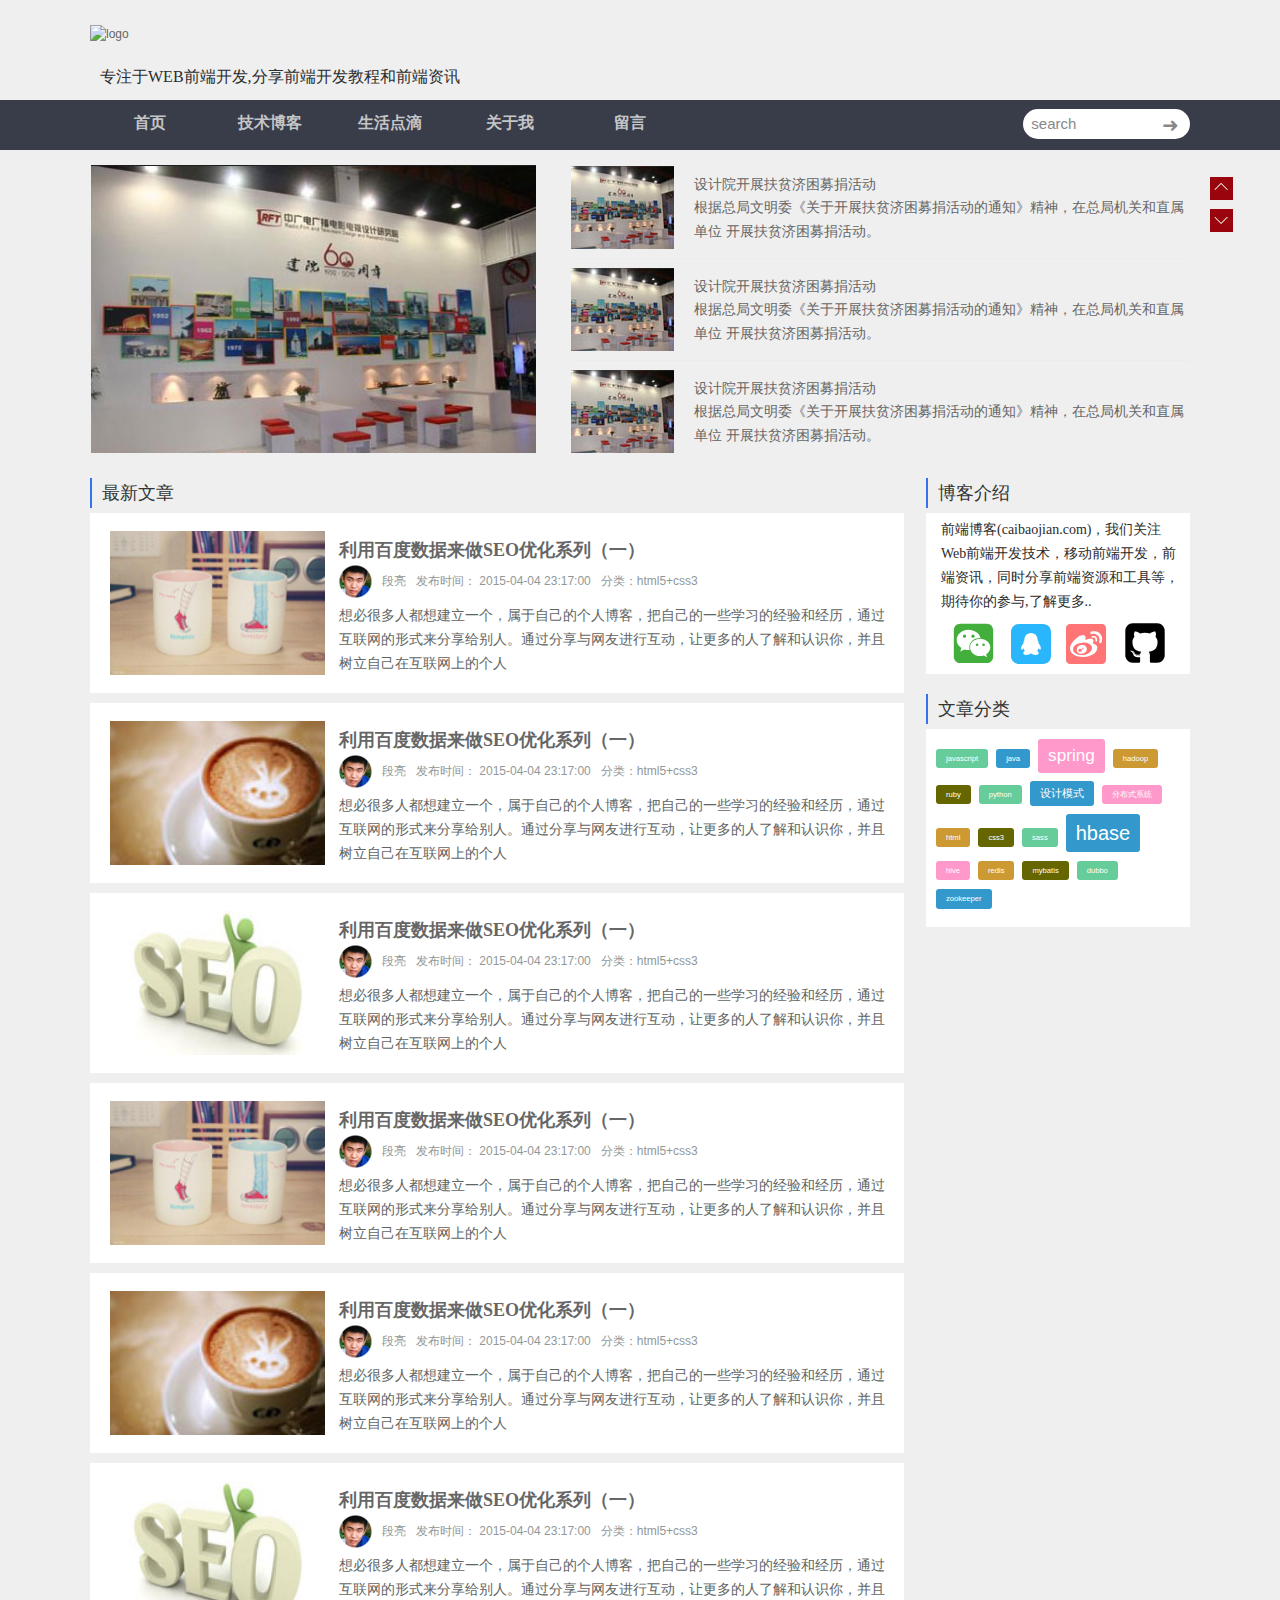
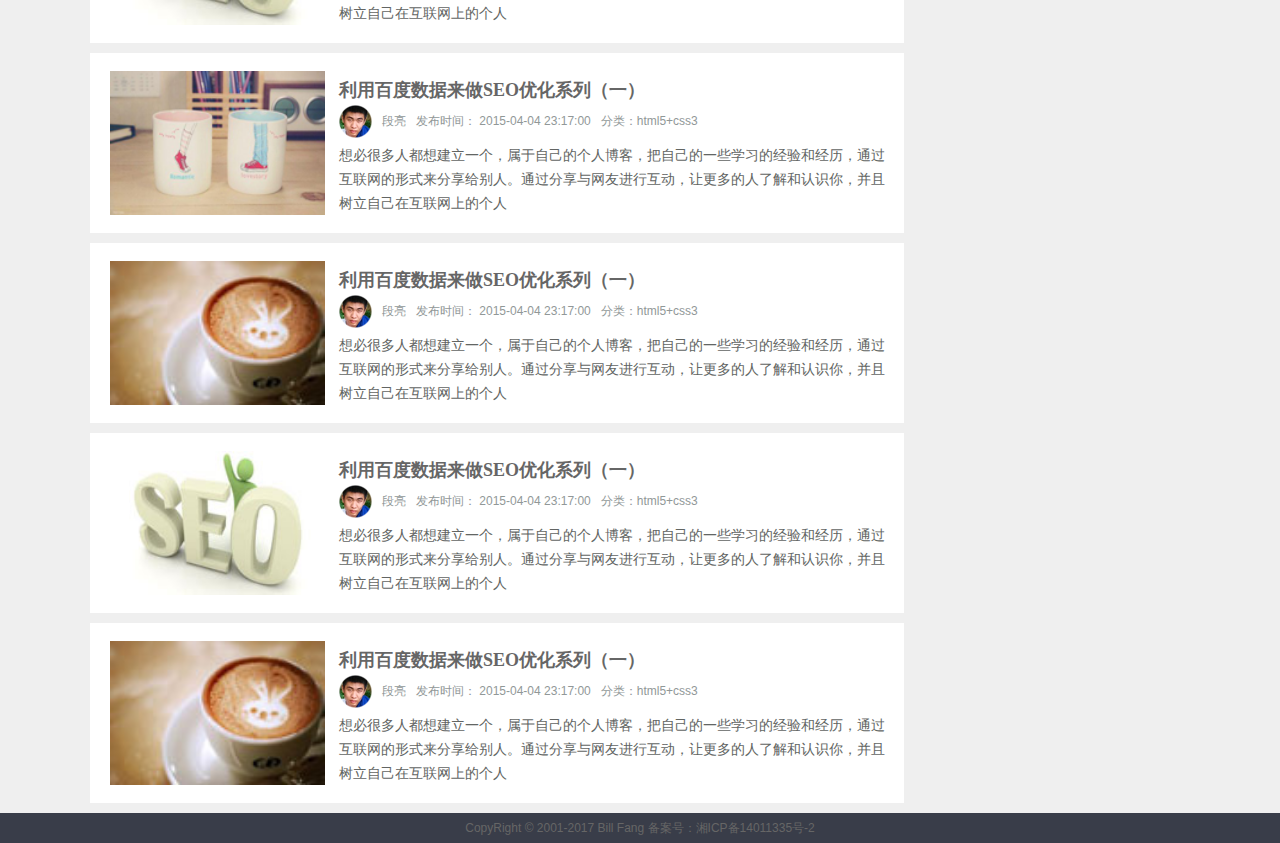
==== index.html @ 20da918e "init" ====
<!DOCTYPE html>
<html lang="zh_CN">

	<head>
		<meta charset="utf-8" />
		<title>Bill Fang的博客</title>
		<link rel="stylesheet" type="text/css" href="css/style.css" />
		<link rel="stylesheet" href="css/reset.css" />
		<link rel="stylesheet" href="font/demo.css">
		<script src="font/iconfont.js"></script>
		<script src="js/jquery-1.7.2.min.js" type="text/javascript" charset="utf-8"></script>
		<script src="js/tag-cloud.js" type="text/javascript" charset="UTF-8"></script>
		<script src="js/jquery-ui-1.8.6.core.widget.js"></script>
		<script src="js/jqueryui.bannerize.js"></script>
		<script src="js/index.js"></script>
	</head>

	<body>
		<!-- header -->
		<div class="header">
			<div class="header-left">
				<div class="blog-logo">
					<img src="img/logo.png" alt="logo" />
				</div>
				<div class="blog-desc">
					<p>专注于WEB前端开发,分享前端开发教程和前端资讯</p>
				</div>
			</div>
			<!--<div class="header-right">
				<div class="time">今天是 2017 年 11 月 29 日，星期三</div>
				<div class="login"></div>
			</div>-->
		</div>
		<!-- nav -->
		<div class="nav">
			<div class="nav-container">
				<ul>
					<li>
						<a href="#">首页</a>
					</li>
					<li>
						<a href="#">技术博客</a>
					</li>
					<li>
						<a href="#">生活点滴</a>
					</li>
					<li>
						<a href="#">关于我</a>
					</li>
					<li>
						<a href="#">留言</a>
					</li>
				</ul>
				<div class="search">
					<form class="flexsearch-form" action="#" method="post">
						<input class="flexsearch-input" type="search" placeholder="  search">
						<input class="flexsearch-submit" type="submit" value="&#10140;" />
					</form>
				</div>
			</div>
		</div>
		<!-- 轮播图 -->
		<div class="banner">
			<div class="index-new w1100 ">
				<div class="indexadd mt10 mb20">
					<div id="banners" class="ui-banner">
						<ul class="ui-banner-slides">
							<li>
								<a href=""><img src="img/simgd.jpg" /></a>
							</li>
							<li>
								<a href=""><img src="img/simgd.jpg" /></a>
							</li>
							<li>
								<a href=""><img src="img/simgd.jpg" /></a>
							</li>
							<li>
								<a href=""><img src="img/simgd.jpg" /></a>
							</li>
							<li>
								<a href=""><img src="img/simgd.jpg" /></a>
							</li>

						</ul>
						<!--ui-banner-slides end-->
						<ul class="ui-banner-slogans">

							<li class="ui-line">
								<div class="ullinehover">
									<div class="ui-bnnerimg floatLeft">
										<img src="img/simg.jpg" alt="" width="103" />
									</div>
									<div class="ui-bnnerp floatRight">
										<h3 style="margin-top: 8px;">设计院开展扶贫济困募捐活动</h3>
										<p>根据总局文明委《关于开展扶贫济困募捐活动的通知》精神，在总局机关和直属单位 开展扶贫济困募捐活动。
										</p>
									</div>
								</div>
							</li>
							<li class="ui-line">
								<div class="ullinehover">
									<div class="ui-bnnerimg floatLeft">
										<img src="img/simg.jpg" alt="" width="103" />
									</div>
									<div class="ui-bnnerp floatRight">
										<h3 style="margin-top: 8px;">设计院开展扶贫济困募捐活动</h3>
										<p>根据总局文明委《关于开展扶贫济困募捐活动的通知》精神，在总局机关和直属单位 开展扶贫济困募捐活动。
										</p>
									</div>
								</div>
							</li>
							<li class="ui-line">
								<div class="ullinehover">
									<div class="ui-bnnerimg floatLeft">
										<img src="img/simg.jpg" alt="" width="103" />
									</div>
									<div class="ui-bnnerp floatRight">
										<h3 style="margin-top: 8px;">设计院开展扶贫济困募捐活动</h3>
										<p>根据总局文明委《关于开展扶贫济困募捐活动的通知》精神，在总局机关和直属单位 开展扶贫济困募捐活动。
										</p>
									</div>
								</div>
							</li>
							<li class="ui-line">
								<div class="ullinehover">
									<div class="ui-bnnerimg floatLeft">
										<img src="img/simg.jpg" alt="" width="103" />
									</div>
									<div class="ui-bnnerp floatRight">
										<h3 style="margin-top: 8px;">设计院开展扶贫济困募捐活动</h3>
										<p>根据总局文明委《关于开展扶贫济困募捐活动的通知》精神，在总局机关和直属单位 开展扶贫济困募捐活动。
										</p>
									</div>
								</div>
							</li>
							<li class="ui-line">
								<div class="ullinehover">
									<div class="ui-bnnerimg floatLeft">
										<img src="img/simg.jpg" alt="" width="103" />
									</div>
									<div class="ui-bnnerp floatRight">
										<h3 style="margin-top: 8px;">设计院开展扶贫济困募捐活动</h3>
										<p>根据总局文明委《关于开展扶贫济困募捐活动的通知》精神，在总局机关和直属单位 开展扶贫济困募捐活动。
										</p>
									</div>
								</div>
							</li>

						</ul>
						<!--ui-banner-slogans end-->
					</div>
				</div>
			</div>
		</div>
		<!-- 内容 -->
		<div class="main-content">
			<div class="content-left">
				<div class="content-header">
					<h1>最新文章</h1>
				</div>
				<div class="article-list">
					<div class="article-main">
						<img src="img/1.jpg" alt="图片" />
						<div class="article">
							<div class="article-title">
								<h1>利用百度数据来做SEO优化系列（一）</h1>
							</div>
							<div class="acticle-desc">
								<img src="img/author.png" alt="作者"><span class="author-name">段亮</span> <span class="public-time">发布时间： 2015-04-04 23:17:00</span> <span class="classfiy">分类：html5+css3</span>
							</div>
							<div class="acticle-content">
								<p>想必很多人都想建立一个，属于自己的个人博客，把自己的一些学习的经验和经历，通过互联网的形式来分享给别人。通过分享与网友进行互动，让更多的人了解和认识你，并且树立自己在互联网上的个人</p>
							</div>
						</div>
					</div>
				</div>

				<div class="article-list">
					<div class="article-main">
						<img src="img/2.jpg" alt="图片" />
						<div class="article">
							<div class="article-title">
								<h1>利用百度数据来做SEO优化系列（一）</h1>
							</div>
							<div class="acticle-desc">
								<img src="img/author.png" alt="作者"><span class="author-name">段亮</span> <span class="public-time">发布时间： 2015-04-04 23:17:00</span> <span class="classfiy">分类：html5+css3</span>
							</div>
							<div class="acticle-content">
								<p>想必很多人都想建立一个，属于自己的个人博客，把自己的一些学习的经验和经历，通过互联网的形式来分享给别人。通过分享与网友进行互动，让更多的人了解和认识你，并且树立自己在互联网上的个人</p>
							</div>
						</div>
					</div>
				</div>
				<div class="article-list">
					<div class="article-main">
						<img src="img/3.jpg" alt="图片" />
						<div class="article">
							<div class="article-title">
								<h1>利用百度数据来做SEO优化系列（一）</h1>
							</div>
							<div class="acticle-desc">
								<img src="img/author.png" alt="作者"><span class="author-name">段亮</span> <span class="public-time">发布时间： 2015-04-04 23:17:00</span> <span class="classfiy">分类：html5+css3</span>
							</div>
							<div class="acticle-content">
								<p>想必很多人都想建立一个，属于自己的个人博客，把自己的一些学习的经验和经历，通过互联网的形式来分享给别人。通过分享与网友进行互动，让更多的人了解和认识你，并且树立自己在互联网上的个人</p>
							</div>
						</div>
					</div>
				</div>
				<div class="article-list">
					<div class="article-main">
						<img src="img/1.jpg" alt="图片" />
						<div class="article">
							<div class="article-title">
								<h1>利用百度数据来做SEO优化系列（一）</h1>
							</div>
							<div class="acticle-desc">
								<img src="img/author.png" alt="作者"><span class="author-name">段亮</span> <span class="public-time">发布时间： 2015-04-04 23:17:00</span> <span class="classfiy">分类：html5+css3</span>
							</div>
							<div class="acticle-content">
								<p>想必很多人都想建立一个，属于自己的个人博客，把自己的一些学习的经验和经历，通过互联网的形式来分享给别人。通过分享与网友进行互动，让更多的人了解和认识你，并且树立自己在互联网上的个人</p>
							</div>
						</div>
					</div>
				</div>
				<div class="article-list">
					<div class="article-main">
						<img src="img/2.jpg" alt="图片" />
						<div class="article">
							<div class="article-title">
								<h1>利用百度数据来做SEO优化系列（一）</h1>
							</div>
							<div class="acticle-desc">
								<img src="img/author.png" alt="作者"><span class="author-name">段亮</span> <span class="public-time">发布时间： 2015-04-04 23:17:00</span> <span class="classfiy">分类：html5+css3</span>
							</div>
							<div class="acticle-content">
								<p>想必很多人都想建立一个，属于自己的个人博客，把自己的一些学习的经验和经历，通过互联网的形式来分享给别人。通过分享与网友进行互动，让更多的人了解和认识你，并且树立自己在互联网上的个人</p>
							</div>
						</div>
					</div>
				</div>
				<div class="article-list">
					<div class="article-main">
						<img src="img/3.jpg" alt="图片" />
						<div class="article">
							<div class="article-title">
								<h1>利用百度数据来做SEO优化系列（一）</h1>
							</div>
							<div class="acticle-desc">
								<img src="img/author.png" alt="作者"><span class="author-name">段亮</span> <span class="public-time">发布时间： 2015-04-04 23:17:00</span> <span class="classfiy">分类：html5+css3</span>
							</div>
							<div class="acticle-content">
								<p>想必很多人都想建立一个，属于自己的个人博客，把自己的一些学习的经验和经历，通过互联网的形式来分享给别人。通过分享与网友进行互动，让更多的人了解和认识你，并且树立自己在互联网上的个人</p>
							</div>
						</div>
					</div>
				</div>
				<div class="article-list">
					<div class="article-main">
						<img src="img/1.jpg" alt="图片" />
						<div class="article">
							<div class="article-title">
								<h1>利用百度数据来做SEO优化系列（一）</h1>
							</div>
							<div class="acticle-desc">
								<img src="img/author.png" alt="作者"><span class="author-name">段亮</span> <span class="public-time">发布时间： 2015-04-04 23:17:00</span> <span class="classfiy">分类：html5+css3</span>
							</div>
							<div class="acticle-content">
								<p>想必很多人都想建立一个，属于自己的个人博客，把自己的一些学习的经验和经历，通过互联网的形式来分享给别人。通过分享与网友进行互动，让更多的人了解和认识你，并且树立自己在互联网上的个人</p>
							</div>
						</div>
					</div>
				</div>
				<div class="article-list">
					<div class="article-main">
						<img src="img/2.jpg" alt="图片" />
						<div class="article">
							<div class="article-title">
								<h1>利用百度数据来做SEO优化系列（一）</h1>
							</div>
							<div class="acticle-desc">
								<img src="img/author.png" alt="作者"><span class="author-name">段亮</span> <span class="public-time">发布时间： 2015-04-04 23:17:00</span> <span class="classfiy">分类：html5+css3</span>
							</div>
							<div class="acticle-content">
								<p>想必很多人都想建立一个，属于自己的个人博客，把自己的一些学习的经验和经历，通过互联网的形式来分享给别人。通过分享与网友进行互动，让更多的人了解和认识你，并且树立自己在互联网上的个人</p>
							</div>
						</div>
					</div>
				</div>
				<div class="article-list">
					<div class="article-main">
						<img src="img/3.jpg" alt="图片" />
						<div class="article">
							<div class="article-title">
								<h1>利用百度数据来做SEO优化系列（一）</h1>
							</div>
							<div class="acticle-desc">
								<img src="img/author.png" alt="作者"><span class="author-name">段亮</span> <span class="public-time">发布时间： 2015-04-04 23:17:00</span> <span class="classfiy">分类：html5+css3</span>
							</div>
							<div class="acticle-content">
								<p>想必很多人都想建立一个，属于自己的个人博客，把自己的一些学习的经验和经历，通过互联网的形式来分享给别人。通过分享与网友进行互动，让更多的人了解和认识你，并且树立自己在互联网上的个人</p>
							</div>
						</div>
					</div>
				</div>
				<div class="article-list">
					<div class="article-main">
						<img src="img/2.jpg" alt="图片" />
						<div class="article">
							<div class="article-title">
								<h1>利用百度数据来做SEO优化系列（一）</h1>
							</div>
							<div class="acticle-desc">
								<img src="img/author.png" alt="作者"><span class="author-name">段亮</span> <span class="public-time">发布时间： 2015-04-04 23:17:00</span> <span class="classfiy">分类：html5+css3</span>
							</div>
							<div class="acticle-content">
								<p>想必很多人都想建立一个，属于自己的个人博客，把自己的一些学习的经验和经历，通过互联网的形式来分享给别人。通过分享与网友进行互动，让更多的人了解和认识你，并且树立自己在互联网上的个人</p>
							</div>
						</div>
					</div>
				</div>

			</div>

			<div class="content-right">
				<div class="blog-desc">
					<div class="content-header">
						<h1>博客介绍</h1>
					</div>
					<div class="blog-desc-content">
						<p>前端博客(caibaojian.com)，我们关注Web前端开发技术，移动前端开发，前端资讯，同时分享前端资源和工具等，期待你的参与,了解更多..</p>
						<div class="contact-way">
							<ul>
								<li>
									<svg class="icon weixin-size" aria-hidden="true">
										<use xlink:href="#icon-weixin"></use>
									</svg>
								</li>
								<li>
									<svg class="icon qq-size" aria-hidden="true">
										<use xlink:href="#icon-qq"></use>
									</svg>
								</li>
								<li>
									<svg class="icon weibo-size" aria-hidden="true">
										<use xlink:href="#icon-weibo"></use>
									</svg>
								</li>
								<li> 
									<svg class="icon github-size" aria-hidden="true">
										<use xlink:href="#icon-github12"></use>
									</svg>
								</li>
							</ul>
						</div>
					</div>

				</div>
				
				<div class="tag-cloud-main">
					<div class="content-header">
						<h1>文章分类</h1>
					</div>
					<div class="tag-cloud">
					
					</div>

				</div>
			</div>
		</div>
		<!-- footer -->
		<div class="footer">
			<p>CopyRight © 2001-2017 Bill Fang  备案号：湘ICP备14011335号-2</p>
		</div>
	</body>

</html>
---- css/style.css ----
* {
	margin: 0;
	padding: 0;
}

body{
	background-color: #EFEFEF;	
}

a {
	text-decoration: none;
	color: #FFF;
}

.header {
	height: 100px;
	width: 1100px;
	margin: 0 auto;
}

.header-left {
	width: 549px;
	height: 100px;
	float: left;
}

.header-right {
	width: 549px;
	height: 100px;
	float: right;
	background-color: palevioletred;
}

.blog-logo {
	height: 50px;
	margin-top: 25px;
}

.blog-desc p {
	margin-top: -10px;
	margin-left: 10px;
	font-family: "微软雅黑";
	font-size: 16px;
	color: #2B2B2B;
}

.nav {
	height: 50px;
	width: 100%;
	background-color: #393D49;
}

.nav-container {
	width: 1100px;
	margin: 0 auto;
}

.nav-container li {
	list-style-type: none;
	width: 120px;
	float: left;
}

.nav-container li a {
	display: block;
	line-height: 45px;
	font-size: 16px;
	font-weight:800;
	color: #C4C5C8;
	text-align: center;
}

.nav-container li a:hover {
	background-color: #6C747E;
	text-decoration: none;
	color: #fff;
	border-bottom: 5px solid #5FB878;
}

.search {
	float: right;
	line-height: 50px;
}

.flexsearch-form {
	overflow: hidden;
	position: relative;
}


.flexsearch-input {
	height: 30px;
	border-radius: 20px;
	color: #333;
	font-family: 'Helvetica', sans-serif;
	font-size: 15px;
	border: 0;
}

.flexsearch-submit {
	position: absolute;
	right: 0;
	top: 0;
	display: block;
	width: 40px;
	height: 50px;
	border: none;
	background: transparent;
	color: #888;
	font-family: 'Helvetica', sans-serif;
	font-size: 20px;
}

input::-webkit-search-cancel-button{
  display: none;
}

::-webkit-input-placeholder {
	color: #888;
}

input:-moz-placeholder {
	color: #888;
	/*padding-left:10px;*/
}


/* ui-banner */
.ui-banner{display:block;position:relative;width:1100px;}
.ui-banner.ui-banner-invalid{display:none;}
.ui-banner,.ui-banner .ui-banner-slides,.ui-banner .ui-banner-slogans,.ui-banner .ui-banner-arrow{height:298px;}
.ui-banner .ui-banner-slides,.ui-banner .ui-banner-slogans,.ui-banner .ui-banner-arrow{position:absolute;top:0;}
.ui-banner ul{list-style-type:none;margin:0;padding:0;overflow:hidden;}
.ui-banner .ui-banner-slides{width:445px;height:298px;left:1px;}
.ui-banner .ui-banner-slides li{display:none;position:absolute;top: 5px;+top:10px;}
.ui-banner .ui-banner-slides li img{width:445px;height:288px;border:none;}
.ui-banner .ui-banner-slides li.ui-banner-slides-current,.ui-banner .ui-banner-slides li.ui-banner-slides-prev,.ui-banner .ui-banner-slides li.ui-banner-slides-next{display:block;}
.ui-banner .ui-banner-slides li.ui-banner-slides-current{left:0;}
.ui-banner .ui-banner-slides li.ui-banner-slides-prev{left:-654px;}
.ui-banner .ui-banner-slides li.ui-banner-slides-next{left:654px;}
.ui-banner .ui-banner-slogans{height:298px;overflow:hidden;width:644px;right:0;}
.ui-bnnerimg{
	width: 103px;
	height: 83px;
}
.ui-bnnerp{
	width: 496px;
	height:97%;
	padding-left: 20px;
}
.ui-bnnerp h3{
	font-size: 14px;
	color: #666;
}
.ui-bnnerp p{
	color: #666;
}
.ui-line{
	zoom: 1;
	overflow: hidden;
}
.ui-line-hover{
	background:url("../img/stuj.png") no-repeat left center;
}

.ullinehover{
	border-bottom: 1px solid #ececec;
	height: 86px;
	margin: 0 0 3px 25px;
	+margin: 0 0 1px 25px;
	padding: 6px 0;
}

.ui-bnnerp-hover{
	background-color:#9b040d;
	color:#fff;
}
/*.ullinehover:hover .ui-bnnerp h3,.ullinehover:hover .ui-bnnerp p{
	color: #fff;
}*/
.uibannerslog ul li{
	border: 1px solid red;
}
.ui-bnnerp-hover h3,.ui-bnnerp-hover p{
	color:#fff;
}
.ui-banner .ui-banner-arrow{display:block;width:23px;outline:none;}
.ui-banner .ui-banner-arrow.ui-banner-arrow-prev{
	background: transparent url("../img/jleft.jpg") no-repeat scroll 0 0;
	height: 23px;
	right: -43px;
	top: 17px;
	width: 23px;
}
.ui-banner .ui-banner-arrow.ui-banner-arrow-next{
	background: transparent url("../img/jright.jpg") no-repeat;
	height: 23px;
	right: -43px;
	top: 49px;
	width: 23px;
}
.ui-banner .ui-banner-arrow.ui-banner-arrow-next img{left:-15px;}
.ui-banner .ui-banner-overlay{bottom:0;height:10px;position:absolute;right:0;width:173px;}


/*main-content*/
.main-content{
	margin:0 auto;
	width:1100px;
	overflow:hidden;
}

.content-left{
	width:74%;
	float:left;
}
.content-header{
	width:100%;
	height:30px;
	border-left: 2px solid #3472EF;
}
.content-header h1{
	line-height: 30px;
	margin-left:10px;
	font-size:18px;
	color:#333333;
	font-family: "微软雅黑";
	font-weight: 500;
}

.article-main{
	margin-bottom:10px;
	margin-top:5px;
	background-color: #FFFFFF;
	width:100%;
	height:180px;
}

.article-main img{
	margin-top:18px;
	margin-left:20px;
	width:215px;
	height:144px;
}
.article{
	width:565px;
	height:140px;
	margin-top:22px;
	float:right;
}
.article-title{
	height:30px;
}
.article-title h1{
	line-height: 30px;
	font-weight: 800;
	font-size: 18px;
	font-family: "微软雅黑","宋体";
}
.acticle-desc{
	margin:0px;
	width:100%;
	height:33px;
}
.acticle-desc img{
	margin: 0;
	width:33px;
	height:33px;
	float:left;
}
.acticle-desc span{
	height:33px;
	line-height: 33px;
	display:block;
	float:left;
	margin-left:10px;
	color:#919898;
}
.acticle-content{
	width:550px;
	margin-top:5px;
}
.acticle-content p{
	color:#626563;
	
}

.blog-desc-content{
	margin-top:15px;
	width:100%;
	background-color: white;
}
.blog-desc-content p{
	font-size: 14px;
	padding: 5px;
}
.contact-way{
	height:50px;
	margin:0px 0 10px 0;
}
.contact-way ul{
	margin-top:5px;
	margin-left:10px;
}
.contact-way ul li{
	float: left;
	margin-left: 15px;
	
}

.weixin-size{
	margin-top:-3px;
	width:45px;
	height:45px;
}
.qq-size{
	width:40px;
	height:40px;
}
.weibo-size{
	width:40px;
	height:40px;
}
.github-size{
	margin-top:-15px;
	margin-left:-10px;
	width:68px;
	height:68px;
}
.content-right{
	width:24%;
	height:800px;
	float:right;
}

.tag-cloud-main{
	margin-top:20px;
}
.tag-cloud{
	background-color:#fff;
	padding:10px 10px 10px 10px;
	margin-top:5px;
}
.hot-tag-cloud {
	color: #fff;
	display: inline-block;
	padding: 4px 10px;
	border-radius: 3px;
	margin-bottom: 8px;
	margin-right: 8px;
	text-decoration: none;
	transition: all .3s;
	cursor: pointer;
}
		
.hot-tag-cloud:hover {
	background-color: #4a4a4a !important;
}

.footer{
	width:100%;
	height:30px;
	background-color: #393D49;
	bottom: 0px;
	text-align:center;
}
.footer p{
	height:30px;
	line-height:30px;
	font-size: 12px;
}
---- font/demo.css ----
*{margin: 0;padding: 0;list-style: none;}
/*
KISSY CSS Reset
理念：1. reset 的目的不是清除浏览器的默认样式，这仅是部分工作。清除和重置是紧密不可分的。
2. reset 的目的不是让默认样式在所有浏览器下一致，而是减少默认样式有可能带来的问题。
3. reset 期望提供一套普适通用的基础样式。但没有银弹，推荐根据具体需求，裁剪和修改后再使用。
特色：1. 适应中文；2. 基于最新主流浏览器。
维护：玉伯<lifesinger@gmail.com>, 正淳<ragecarrier@gmail.com>
 */

/** 清除内外边距 **/
body, h1, h2, h3, h4, h5, h6, hr, p, blockquote, /* structural elements 结构元素 */
dl, dt, dd, ul, ol, li, /* list elements 列表元素 */
pre, /* text formatting elements 文本格式元素 */
form, fieldset, legend, button, input, textarea, /* form elements 表单元素 */
th, td /* table elements 表格元素 */ {
  margin: 0;
  padding: 0;
}

/** 设置默认字体 **/
body,
button, input, select, textarea /* for ie */ {
  font: 12px/1.5 tahoma, arial, \5b8b\4f53, sans-serif;
}
h1, h2, h3, h4, h5, h6 { font-size: 100%; }
address, cite, dfn, em, var { font-style: normal; } /* 将斜体扶正 */
code, kbd, pre, samp { font-family: courier new, courier, monospace; } /* 统一等宽字体 */
small { font-size: 12px; } /* 小于 12px 的中文很难阅读，让 small 正常化 */

/** 重置列表元素 **/
ul, ol { list-style: none; }

/** 重置文本格式元素 **/
a { text-decoration: none; }
a:hover { text-decoration: underline; }


/** 重置表单元素 **/
legend { color: #000; } /* for ie6 */
fieldset, img { border: 0; } /* img 搭车：让链接里的 img 无边框 */
button, input, select, textarea { font-size: 100%; } /* 使得表单元素在 ie 下能继承字体大小 */
/* 注：optgroup 无法扶正 */

/** 重置表格元素 **/
table { border-collapse: collapse; border-spacing: 0; }

/* 清除浮动 */
.ks-clear:after, .clear:after {
  content: '\20';
  display: block;
  height: 0;
  clear: both;
}
.ks-clear, .clear {
  *zoom: 1;
}

.main {
  padding: 30px 100px;
width: 960px;
margin: 0 auto;
}
.main h1{font-size:36px; color:#333; text-align:left;margin-bottom:30px; border-bottom: 1px solid #eee;}

.helps{margin-top:40px;}
.helps pre{
  padding:20px;
  margin:10px 0;
  border:solid 1px #e7e1cd;
  background-color: #fffdef;
  overflow: auto;
}

.icon_lists{
  width: 100% !important;

}

.icon_lists li{
  float:left;
  width: 100px;
  height:180px;
  text-align: center;
  list-style: none !important;
}
.icon_lists .icon{
  font-size: 42px;
  line-height: 100px;
  margin: 10px 0;
  color:#333;
  -webkit-transition: font-size 0.25s ease-out 0s;
  -moz-transition: font-size 0.25s ease-out 0s;
  transition: font-size 0.25s ease-out 0s;

}
.icon_lists .icon:hover{
  font-size: 100px;
}



.markdown {
  color: #666;
  font-size: 14px;
  line-height: 1.8;
}

.highlight {
  line-height: 1.5;
}

.markdown img {
  vertical-align: middle;
  max-width: 100%;
}

.markdown h1 {
  color: #404040;
  font-weight: 500;
  line-height: 40px;
  margin-bottom: 24px;
}

.markdown h2,
.markdown h3,
.markdown h4,
.markdown h5,
.markdown h6 {
  color: #404040;
  margin: 1.6em 0 0.6em 0;
  font-weight: 500;
  clear: both;
}

.markdown h1 {
  font-size: 28px;
}

.markdown h2 {
  font-size: 22px;
}

.markdown h3 {
  font-size: 16px;
}

.markdown h4 {
  font-size: 14px;
}

.markdown h5 {
  font-size: 12px;
}

.markdown h6 {
  font-size: 12px;
}

.markdown hr {
  height: 1px;
  border: 0;
  background: #e9e9e9;
  margin: 16px 0;
  clear: both;
}

.markdown p,
.markdown pre {
  margin: 1em 0;
}

.markdown > p,
.markdown > blockquote,
.markdown > .highlight,
.markdown > ol,
.markdown > ul {
  width: 80%;
}

.markdown ul > li {
  list-style: circle;
}

.markdown > ul li,
.markdown blockquote ul > li {
  margin-left: 20px;
  padding-left: 4px;
}

.markdown > ul li p,
.markdown > ol li p {
  margin: 0.6em 0;
}

.markdown ol > li {
  list-style: decimal;
}

.markdown > ol li,
.markdown blockquote ol > li {
  margin-left: 20px;
  padding-left: 4px;
}

.markdown code {
  margin: 0 3px;
  padding: 0 5px;
  background: #eee;
  border-radius: 3px;
}

.markdown pre {
  border-radius: 6px;
  background: #f7f7f7;
  padding: 20px;
}

.markdown pre code {
  border: none;
  background: #f7f7f7;
  margin: 0;
}

.markdown strong,
.markdown b {
  font-weight: 600;
}

.markdown > table {
  border-collapse: collapse;
  border-spacing: 0px;
  empty-cells: show;
  border: 1px solid #e9e9e9;
  width: 95%;
  margin-bottom: 24px;
}

.markdown > table th {
  white-space: nowrap;
  color: #333;
  font-weight: 600;

}

.markdown > table th,
.markdown > table td {
  border: 1px solid #e9e9e9;
  padding: 8px 16px;
  text-align: left;
}

.markdown > table th {
  background: #F7F7F7;
}

.markdown blockquote {
  font-size: 90%;
  color: #999;
  border-left: 4px solid #e9e9e9;
  padding-left: 0.8em;
  margin: 1em 0;
  font-style: italic;
}

.markdown blockquote p {
  margin: 0;
}

.markdown .anchor {
  opacity: 0;
  transition: opacity 0.3s ease;
  margin-left: 8px;
}

.markdown .waiting {
  color: #ccc;
}

.markdown h1:hover .anchor,
.markdown h2:hover .anchor,
.markdown h3:hover .anchor,
.markdown h4:hover .anchor,
.markdown h5:hover .anchor,
.markdown h6:hover .anchor {
  opacity: 1;
  display: inline-block;
}

.markdown > br,
.markdown > p > br {
  clear: both;
}


.hljs {
  display: block;
  background: white;
  padding: 0.5em;
  color: #333333;
  overflow-x: auto;
}

.hljs-comment,
.hljs-meta {
  color: #969896;
}

.hljs-string,
.hljs-variable,
.hljs-template-variable,
.hljs-strong,
.hljs-emphasis,
.hljs-quote {
  color: #df5000;
}

.hljs-keyword,
.hljs-selector-tag,
.hljs-type {
  color: #a71d5d;
}

.hljs-literal,
.hljs-symbol,
.hljs-bullet,
.hljs-attribute {
  color: #0086b3;
}

.hljs-section,
.hljs-name {
  color: #63a35c;
}

.hljs-tag {
  color: #333333;
}

.hljs-title,
.hljs-attr,
.hljs-selector-id,
.hljs-selector-class,
.hljs-selector-attr,
.hljs-selector-pseudo {
  color: #795da3;
}

.hljs-addition {
  color: #55a532;
  background-color: #eaffea;
}

.hljs-deletion {
  color: #bd2c00;
  background-color: #ffecec;
}

.hljs-link {
  text-decoration: underline;
}

pre{
  background: #fff;
}
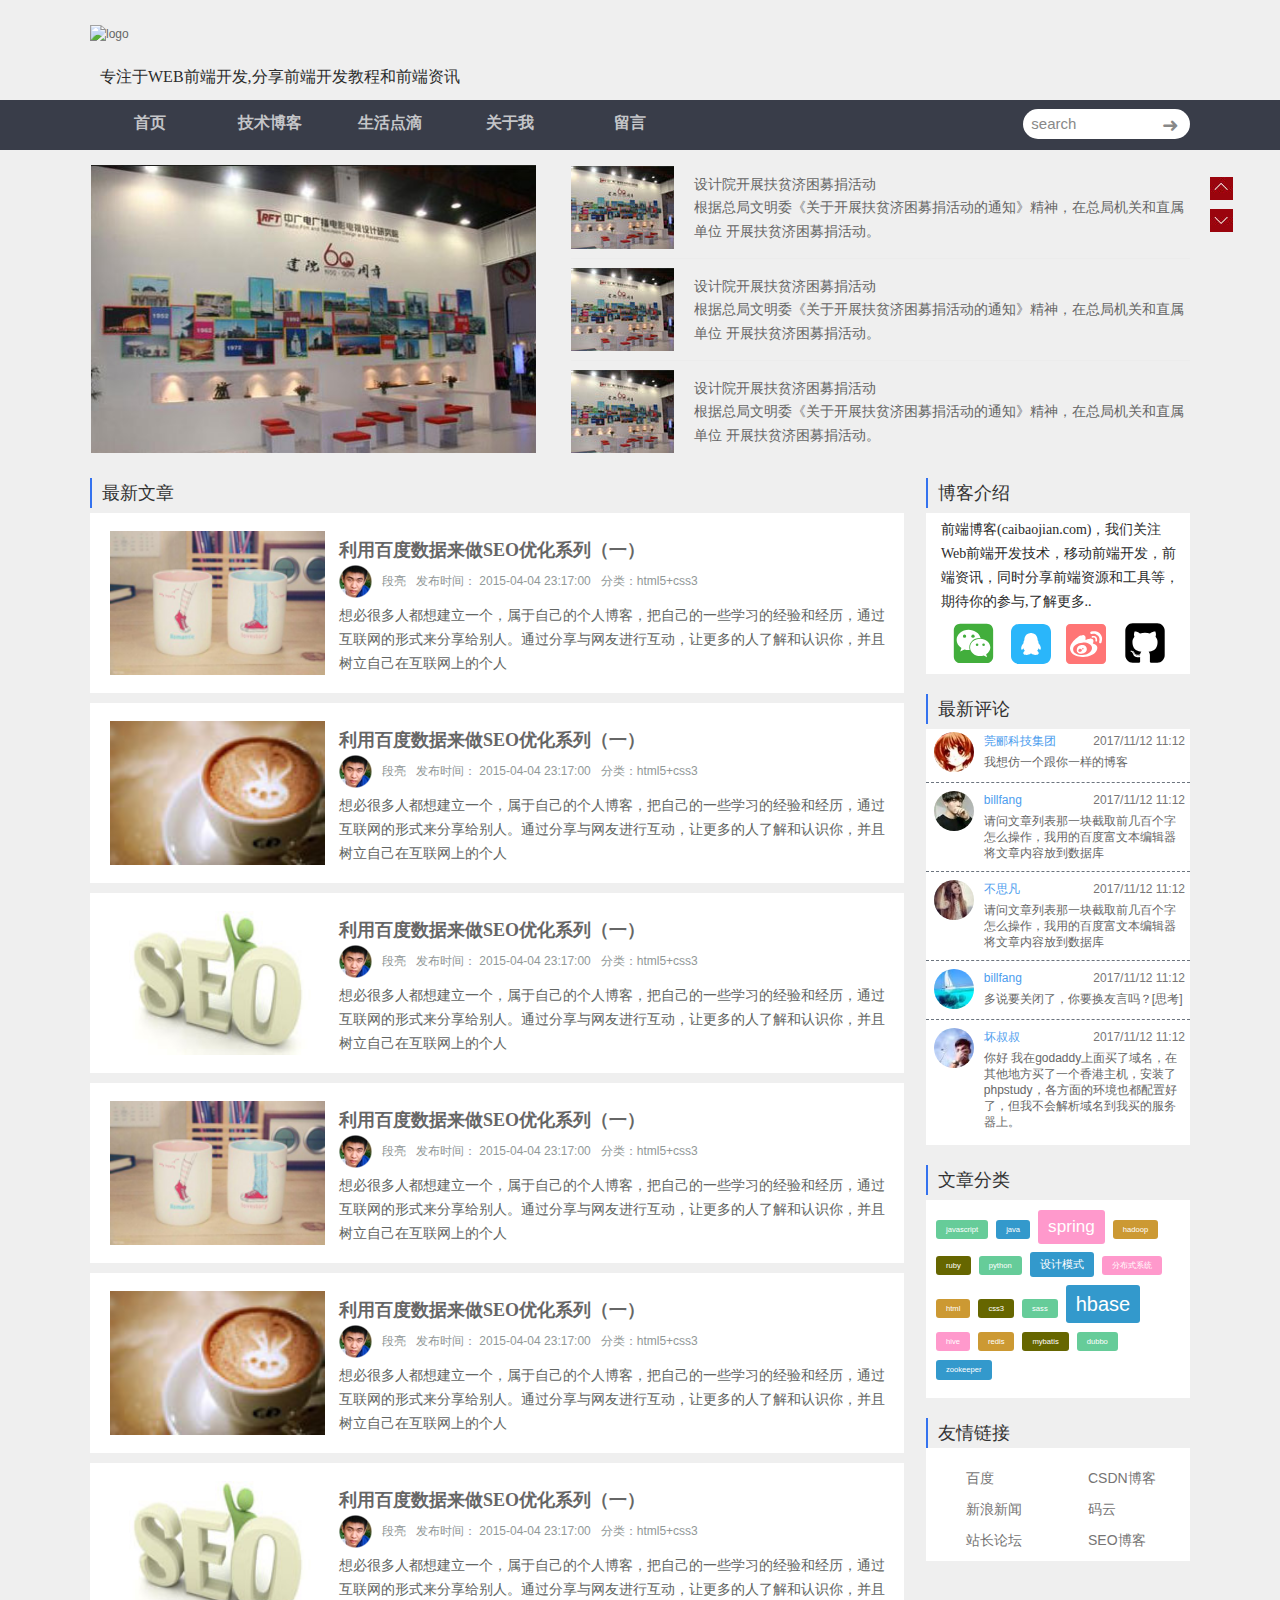
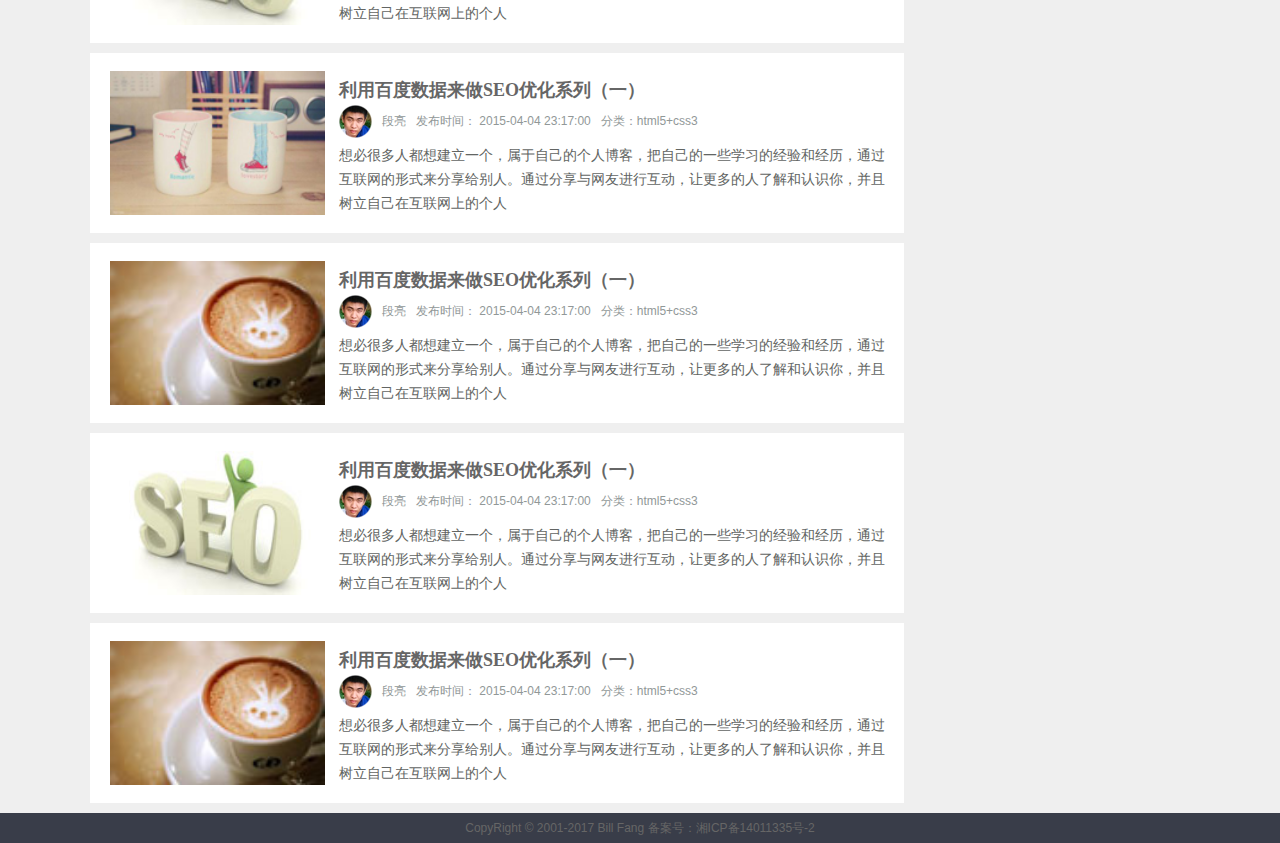
==== commit b8e062d5: "完成新功能" ====
--- a/index.html
+++ b/index.html
@@ -346,7 +346,7 @@
 										<use xlink:href="#icon-weibo"></use>
 									</svg>
 								</li>
-								<li> 
+								<li>
 									<svg class="icon github-size" aria-hidden="true">
 										<use xlink:href="#icon-github12"></use>
 									</svg>
@@ -356,13 +356,118 @@
 					</div>
 
 				</div>
-				
+
+				<div class="new-comment">
+					<div class="content-header">
+						<h1>最新评论</h1>
+					</div>
+					<div class="comment-main">
+						<div class="comment">
+							<div class="author-img">
+								<img src="img/comment-auth.jpg" alt="评论作者头像" title="评论作者头像" />
+							</div>
+							<div class="comment-right">
+								<div class="comment-author-name">
+									<span>莞郦科技集团</span> <span>2017/11/12 11:12</span>
+								</div>
+								<div class="comment-content">
+									<p>我想仿一个跟你一样的博客</p>
+								</div>
+							</div>
+						</div>
+
+						<div class="comment">
+							<div class="author-img">
+								<img src="img/comment1.jpg" alt="评论作者头像" title="评论作者头像" />
+							</div>
+							<div class="comment-right">
+								<div class="comment-author-name">
+									<span>billfang</span> <span>2017/11/12 11:12</span>
+								</div>
+								<div class="comment-content">
+									<p>请问文章列表那一块截取前几百个字怎么操作，我用的百度富文本编辑器将文章内容放到数据库</p>
+								</div>
+							</div>
+						</div>
+						<div class="comment">
+							<div class="author-img">
+								<img src="img/comment2.jpg" alt="评论作者头像" title="评论作者头像" />
+							</div>
+							<div class="comment-right">
+								<div class="comment-author-name">
+									<span>不思凡</span> <span>2017/11/12 11:12</span>
+								</div>
+								<div class="comment-content">
+									<p>请问文章列表那一块截取前几百个字怎么操作，我用的百度富文本编辑器将文章内容放到数据库</p>
+								</div>
+							</div>
+						</div>
+						<div class="comment">
+							<div class="author-img">
+								<img src="img/comment3.jpg" alt="评论作者头像" title="评论作者头像" />
+							</div>
+							<div class="comment-right">
+								<div class="comment-author-name">
+									<span>billfang</span> <span>2017/11/12 11:12</span>
+								</div>
+								<div class="comment-content">
+									<p>多说要关闭了，你要换友言吗？[思考]</p>
+								</div>
+							</div>
+						</div>
+						<div class="comment">
+							<div class="author-img">
+								<img src="img/comment4.jpg" alt="评论作者头像" title="评论作者头像" />
+							</div>
+							<div class="comment-right">
+								<div class="comment-author-name">
+									<span>坏叔叔</span> <span>2017/11/12 11:12</span>
+								</div>
+								<div class="comment-content">
+									<p>你好 我在godaddy上面买了域名，在其他地方买了一个香港主机，安装了phpstudy，各方面的环境也都配置好了，但我不会解析域名到我买的服务器上。</p>
+								</div>
+							</div>
+						</div>
+
+					</div>
+
+				</div>
+
 				<div class="tag-cloud-main">
 					<div class="content-header">
 						<h1>文章分类</h1>
 					</div>
 					<div class="tag-cloud">
-					
+
+					</div>
+
+				</div>
+
+				<div class="friend-link">
+					<div class="content-header">
+						<h1>友情链接</h1>
+					</div>
+					<div class="link-content">
+						<ul>
+							<li>
+								<a href="#" title="百度">百度</a>
+							</li>
+							<li>
+								<a href="#" title="CSDN博客">CSDN博客</a>
+							</li>
+							<li>
+								<a href="#" title="新浪新闻">新浪新闻</a>
+							</li>
+							<li>
+								<a href="#" title="码云">码云</a>
+							</li>
+							<li>
+								<a href="#" title="站长论坛">站长论坛</a>
+							</li>
+							<li>
+								<a href="#" title="SEO博客">SEO博客</a>
+							</li>
+						</ul>
 					</div>
 
 				</div>
@@ -370,7 +475,7 @@
 		</div>
 		<!-- footer -->
 		<div class="footer">
-			<p>CopyRight © 2001-2017 Bill Fang  备案号：湘ICP备14011335号-2</p>
+			<p>CopyRight © 2001-2017 Bill Fang 备案号：湘ICP备14011335号-2</p>
 		</div>
 	</body>
 
--- a/css/style.css
+++ b/css/style.css
@@ -357,6 +357,92 @@
 	background-color: #4a4a4a !important;
 }
 
+.new-comment{
+	margin-top:20px;
+}
+.comment-main{
+	background-color: #fff;
+}
+
+.comment{
+	margin-top:5px;
+	width:100%;
+	overflow: hidden;
+	border-bottom: 1px dashed #6C747E;
+	padding-bottom: 5px;
+}
+.comment-main .comment:nth-child(5){
+	padding-bottom: 10px;
+	border: 0px;
+}
+.author-img{
+	float:left;
+	width:20%;
+	height:100%;
+}
+.author-img img{
+	width:40px;
+	height:40px;
+	margin-left:8px;
+	margin-top:3px;
+	border-radius: 25px;
+}
+.comment-right{
+	width:80%;
+	float:right;
+}
+.comment-author-name{
+	height: 25px;
+	width:100%;
+}
+.comment-author-name span:nth-child(1){
+	color:#4D9DEE;
+	margin-left:5px;
+	line-height:25px;
+	font-size:12px;
+}
+.comment-author-name span:nth-child(2){
+	float:right;
+	margin-right: 5px;
+	line-height:25px;
+	color:#767575;
+}
+.comment-content{
+	width:96%;
+	margin-left:5px;
+	margin-bottom: 5px;
+	
+}
+.comment-content p{
+	font-size:12px;
+	line-height: 16px;
+}
+.friend-link{
+	margin-top:20px;
+}
+.link-content{
+	padding: 10px;
+	overflow: hidden;
+	background-color: #fff;
+}
+.link-content ul{
+	margin-left:30px;
+	width:100%;
+}
+.link-content ul li{
+	padding-top:10px;
+	float:left;
+	width:50%;
+}
+.link-content ul li a{
+	font-size: 14px;
+	text-decoration: none;
+	color:#767575;
+}
+.link-content ul li a:hover{
+	color:#000;
+	font-weight: 500;
+}
 .footer{
 	width:100%;
 	height:30px;
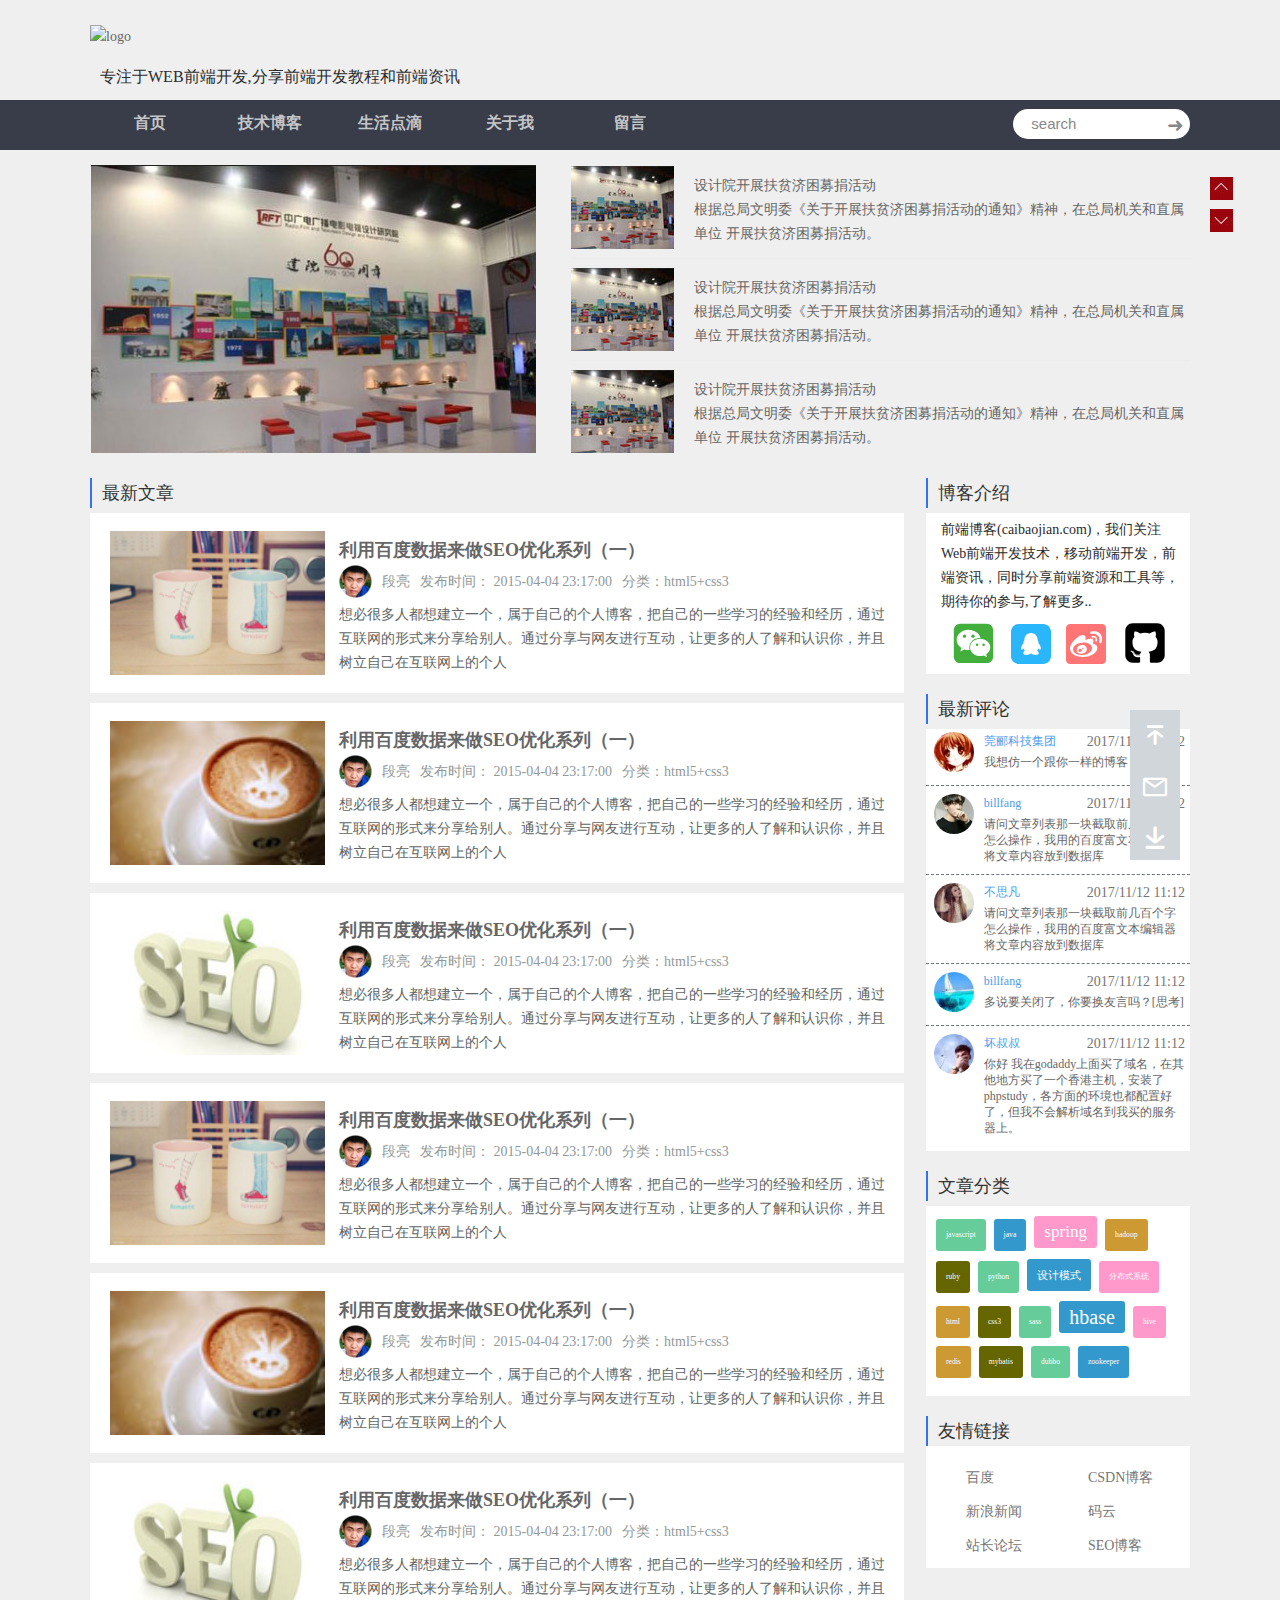
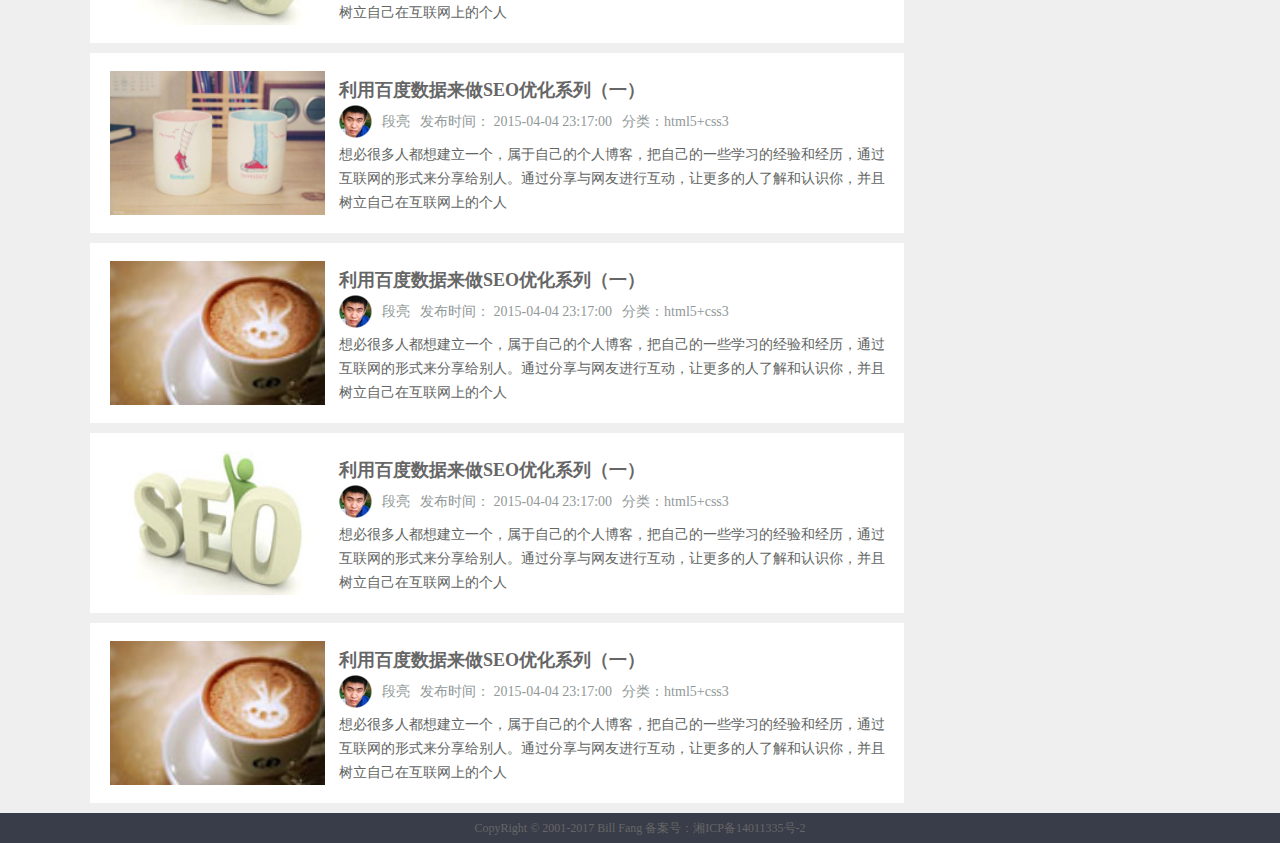
==== commit 10788380: "侧边栏" ====
--- a/index.html
+++ b/index.html
@@ -4,9 +4,10 @@
 	<head>
 		<meta charset="utf-8" />
 		<title>Bill Fang的博客</title>
+
+		<link rel="stylesheet" href="css/reset.css" />
+		<link rel="stylesheet" href="font/iconfont.css">
 		<link rel="stylesheet" type="text/css" href="css/style.css" />
-		<link rel="stylesheet" href="css/reset.css" />
-		<link rel="stylesheet" href="font/demo.css">
 		<script src="font/iconfont.js"></script>
 		<script src="js/jquery-1.7.2.min.js" type="text/javascript" charset="utf-8"></script>
 		<script src="js/tag-cloud.js" type="text/javascript" charset="UTF-8"></script>
@@ -154,7 +155,36 @@
 		</div>
 		<!-- 内容 -->
 		<div class="main-content">
+			<!--边栏工具条-->
+				<div class="toolbar">
+					<a href="javascript:;" class="toolbar-item">
+						<span class="toolbar-btn">
+					<i class="icon iconfont icon-dingbu toolbar-icon"></i>
+					<span class="toolbar-text">
+						返回<br/>顶端
+					</span>
+						</span>
+					</a>
+					<a href="javascript:;" class="toolbar-item">
+						<span class="toolbar-btn">
+					<i class="icon iconfont icon-yijianfankui toolbar-icon"></i>
+					<span class="toolbar-text">
+						意见<br/>反馈
+					</span>
+						</span>
+					</a>
+					<a href="javascript:;" class="toolbar-item">
+						<span class="toolbar-btn">
+					<i class="icon iconfont icon-mp-bottom toolbar-icon"></i>
+					<span class="toolbar-text">
+						到达<br/>底部
+					</span>
+						</span>
+					</a>
+				</div>
+				<!--边栏工具条-->
 			<div class="content-left">
+				
 				<div class="content-header">
 					<h1>最新文章</h1>
 				</div>
@@ -473,6 +503,7 @@
 				</div>
 			</div>
 		</div>
+
 		<!-- footer -->
 		<div class="footer">
 			<p>CopyRight © 2001-2017 Bill Fang 备案号：湘ICP备14011335号-2</p>
--- a/font/iconfont.css
+++ b/font/iconfont.css
@@ -0,0 +1,31 @@
+
+@font-face {font-family: "iconfont";
+  src: url('iconfont.eot?t=1512108289900'); /* IE9*/
+  src: url('iconfont.eot?t=1512108289900#iefix') format('embedded-opentype'), /* IE6-IE8 */
+  url('[data-uri]') format('woff'),
+  url('iconfont.ttf?t=1512108289900') format('truetype'), /* chrome, firefox, opera, Safari, Android, iOS 4.2+*/
+  url('iconfont.svg?t=1512108289900#iconfont') format('svg'); /* iOS 4.1- */
+}
+
+.iconfont {
+  font-family:"iconfont" !important;
+  font-size:16px;
+  font-style:normal;
+  -webkit-font-smoothing: antialiased;
+  -moz-osx-font-smoothing: grayscale;
+}
+
+.icon-yijianfankui:before { content: "\e67e"; }
+
+.icon-mp-bottom:before { content: "\e65e"; }
+
+.icon-github12:before { content: "\e694"; }
+
+.icon-weixin:before { content: "\e600"; }
+
+.icon-dingbu:before { content: "\e63a"; }
+
+.icon-weibo:before { content: "\e601"; }
+
+.icon-qq:before { content: "\e66e"; }
+
--- a/css/style.css
+++ b/css/style.css
@@ -3,8 +3,8 @@
 	padding: 0;
 }
 
-body{
-	background-color: #EFEFEF;	
+body {
+	background-color: #EFEFEF;
 }
 
 a {
@@ -65,7 +65,7 @@
 	display: block;
 	line-height: 45px;
 	font-size: 16px;
-	font-weight:800;
+	font-weight: 800;
 	color: #C4C5C8;
 	text-align: center;
 }
@@ -86,7 +86,6 @@
 	overflow: hidden;
 	position: relative;
 }
-
 
 .flexsearch-input {
 	height: 30px;
@@ -111,8 +110,8 @@
 	font-size: 20px;
 }
 
-input::-webkit-search-cancel-button{
-  display: none;
+input::-webkit-search-cancel-button {
+	display: none;
 }
 
 ::-webkit-input-placeholder {
@@ -126,44 +125,112 @@
 
 
 /* ui-banner */
-.ui-banner{display:block;position:relative;width:1100px;}
-.ui-banner.ui-banner-invalid{display:none;}
-.ui-banner,.ui-banner .ui-banner-slides,.ui-banner .ui-banner-slogans,.ui-banner .ui-banner-arrow{height:298px;}
-.ui-banner .ui-banner-slides,.ui-banner .ui-banner-slogans,.ui-banner .ui-banner-arrow{position:absolute;top:0;}
-.ui-banner ul{list-style-type:none;margin:0;padding:0;overflow:hidden;}
-.ui-banner .ui-banner-slides{width:445px;height:298px;left:1px;}
-.ui-banner .ui-banner-slides li{display:none;position:absolute;top: 5px;+top:10px;}
-.ui-banner .ui-banner-slides li img{width:445px;height:288px;border:none;}
-.ui-banner .ui-banner-slides li.ui-banner-slides-current,.ui-banner .ui-banner-slides li.ui-banner-slides-prev,.ui-banner .ui-banner-slides li.ui-banner-slides-next{display:block;}
-.ui-banner .ui-banner-slides li.ui-banner-slides-current{left:0;}
-.ui-banner .ui-banner-slides li.ui-banner-slides-prev{left:-654px;}
-.ui-banner .ui-banner-slides li.ui-banner-slides-next{left:654px;}
-.ui-banner .ui-banner-slogans{height:298px;overflow:hidden;width:644px;right:0;}
-.ui-bnnerimg{
+
+.ui-banner {
+	display: block;
+	position: relative;
+	width: 1100px;
+}
+
+.ui-banner.ui-banner-invalid {
+	display: none;
+}
+
+.ui-banner,
+.ui-banner .ui-banner-slides,
+.ui-banner .ui-banner-slogans,
+.ui-banner .ui-banner-arrow {
+	height: 298px;
+}
+
+.ui-banner .ui-banner-slides,
+.ui-banner .ui-banner-slogans,
+.ui-banner .ui-banner-arrow {
+	position: absolute;
+	top: 0;
+}
+
+.ui-banner ul {
+	list-style-type: none;
+	margin: 0;
+	padding: 0;
+	overflow: hidden;
+}
+
+.ui-banner .ui-banner-slides {
+	width: 445px;
+	height: 298px;
+	left: 1px;
+}
+
+.ui-banner .ui-banner-slides li {
+	display: none;
+	position: absolute;
+	top: 5px;
+	+top: 10px;
+}
+
+.ui-banner .ui-banner-slides li img {
+	width: 445px;
+	height: 288px;
+	border: none;
+}
+
+.ui-banner .ui-banner-slides li.ui-banner-slides-current,
+.ui-banner .ui-banner-slides li.ui-banner-slides-prev,
+.ui-banner .ui-banner-slides li.ui-banner-slides-next {
+	display: block;
+}
+
+.ui-banner .ui-banner-slides li.ui-banner-slides-current {
+	left: 0;
+}
+
+.ui-banner .ui-banner-slides li.ui-banner-slides-prev {
+	left: -654px;
+}
+
+.ui-banner .ui-banner-slides li.ui-banner-slides-next {
+	left: 654px;
+}
+
+.ui-banner .ui-banner-slogans {
+	height: 298px;
+	overflow: hidden;
+	width: 644px;
+	right: 0;
+}
+
+.ui-bnnerimg {
 	width: 103px;
 	height: 83px;
 }
-.ui-bnnerp{
+
+.ui-bnnerp {
 	width: 496px;
-	height:97%;
+	height: 97%;
 	padding-left: 20px;
 }
-.ui-bnnerp h3{
+
+.ui-bnnerp h3 {
 	font-size: 14px;
 	color: #666;
 }
-.ui-bnnerp p{
+
+.ui-bnnerp p {
 	color: #666;
 }
-.ui-line{
+
+.ui-line {
 	zoom: 1;
 	overflow: hidden;
 }
-.ui-line-hover{
-	background:url("../img/stuj.png") no-repeat left center;
-}
-
-.ullinehover{
+
+.ui-line-hover {
+	background: url("../img/stuj.png") no-repeat left center;
+}
+
+.ullinehover {
 	border-bottom: 1px solid #ececec;
 	height: 86px;
 	margin: 0 0 3px 25px;
@@ -171,176 +238,218 @@
 	padding: 6px 0;
 }
 
-.ui-bnnerp-hover{
-	background-color:#9b040d;
-	color:#fff;
-}
+.ui-bnnerp-hover {
+	background-color: #9b040d;
+	color: #fff;
+}
+
+
 /*.ullinehover:hover .ui-bnnerp h3,.ullinehover:hover .ui-bnnerp p{
 	color: #fff;
 }*/
-.uibannerslog ul li{
+
+.uibannerslog ul li {
 	border: 1px solid red;
 }
-.ui-bnnerp-hover h3,.ui-bnnerp-hover p{
-	color:#fff;
-}
-.ui-banner .ui-banner-arrow{display:block;width:23px;outline:none;}
-.ui-banner .ui-banner-arrow.ui-banner-arrow-prev{
+
+.ui-bnnerp-hover h3,
+.ui-bnnerp-hover p {
+	color: #fff;
+}
+
+.ui-banner .ui-banner-arrow {
+	display: block;
+	width: 23px;
+	outline: none;
+}
+
+.ui-banner .ui-banner-arrow.ui-banner-arrow-prev {
 	background: transparent url("../img/jleft.jpg") no-repeat scroll 0 0;
 	height: 23px;
 	right: -43px;
 	top: 17px;
 	width: 23px;
 }
-.ui-banner .ui-banner-arrow.ui-banner-arrow-next{
+
+.ui-banner .ui-banner-arrow.ui-banner-arrow-next {
 	background: transparent url("../img/jright.jpg") no-repeat;
 	height: 23px;
 	right: -43px;
 	top: 49px;
 	width: 23px;
 }
-.ui-banner .ui-banner-arrow.ui-banner-arrow-next img{left:-15px;}
-.ui-banner .ui-banner-overlay{bottom:0;height:10px;position:absolute;right:0;width:173px;}
+
+.ui-banner .ui-banner-arrow.ui-banner-arrow-next img {
+	left: -15px;
+}
+
+.ui-banner .ui-banner-overlay {
+	bottom: 0;
+	height: 10px;
+	position: absolute;
+	right: 0;
+	width: 173px;
+}
 
 
 /*main-content*/
-.main-content{
-	margin:0 auto;
-	width:1100px;
-	overflow:hidden;
-}
-
-.content-left{
-	width:74%;
-	float:left;
-}
-.content-header{
-	width:100%;
-	height:30px;
+
+.main-content {
+	margin: 0 auto;
+	width: 1100px;
+	overflow: hidden;
+}
+
+.content-left {
+	
+	width: 74%;
+	float: left;
+}
+
+.content-header {
+	width: 100%;
+	height: 30px;
 	border-left: 2px solid #3472EF;
 }
-.content-header h1{
+
+.content-header h1 {
 	line-height: 30px;
-	margin-left:10px;
-	font-size:18px;
-	color:#333333;
+	margin-left: 10px;
+	font-size: 18px;
+	color: #333333;
 	font-family: "微软雅黑";
 	font-weight: 500;
 }
 
-.article-main{
-	margin-bottom:10px;
-	margin-top:5px;
+.article-main {
+	margin-bottom: 10px;
+	margin-top: 5px;
 	background-color: #FFFFFF;
-	width:100%;
-	height:180px;
-}
-
-.article-main img{
-	margin-top:18px;
-	margin-left:20px;
-	width:215px;
-	height:144px;
-}
-.article{
-	width:565px;
-	height:140px;
-	margin-top:22px;
-	float:right;
-}
-.article-title{
-	height:30px;
-}
-.article-title h1{
+	width: 100%;
+	height: 180px;
+}
+
+.article-main img {
+	margin-top: 18px;
+	margin-left: 20px;
+	width: 215px;
+	height: 144px;
+}
+
+.article {
+	width: 565px;
+	height: 140px;
+	margin-top: 22px;
+	float: right;
+}
+
+.article-title {
+	height: 30px;
+}
+
+.article-title h1 {
 	line-height: 30px;
 	font-weight: 800;
 	font-size: 18px;
-	font-family: "微软雅黑","宋体";
-}
-.acticle-desc{
-	margin:0px;
-	width:100%;
-	height:33px;
-}
-.acticle-desc img{
+	font-family: "微软雅黑", "宋体";
+}
+
+.acticle-desc {
+	margin: 0px;
+	width: 100%;
+	height: 33px;
+}
+
+.acticle-desc img {
 	margin: 0;
-	width:33px;
-	height:33px;
-	float:left;
-}
-.acticle-desc span{
-	height:33px;
+	width: 33px;
+	height: 33px;
+	float: left;
+}
+
+.acticle-desc span {
+	height: 33px;
 	line-height: 33px;
-	display:block;
-	float:left;
-	margin-left:10px;
-	color:#919898;
-}
-.acticle-content{
-	width:550px;
-	margin-top:5px;
-}
-.acticle-content p{
-	color:#626563;
-	
-}
-
-.blog-desc-content{
-	margin-top:15px;
-	width:100%;
+	display: block;
+	float: left;
+	margin-left: 10px;
+	color: #919898;
+}
+
+.acticle-content {
+	width: 550px;
+	margin-top: 5px;
+}
+
+.acticle-content p {
+	color: #626563;
+}
+
+.blog-desc-content {
+	margin-top: 15px;
+	width: 100%;
 	background-color: white;
 }
-.blog-desc-content p{
+
+.blog-desc-content p {
 	font-size: 14px;
 	padding: 5px;
 }
-.contact-way{
-	height:50px;
-	margin:0px 0 10px 0;
-}
-.contact-way ul{
-	margin-top:5px;
-	margin-left:10px;
-}
-.contact-way ul li{
+
+.contact-way {
+	height: 50px;
+	margin: 0px 0 10px 0;
+}
+
+.contact-way ul {
+	margin-top: 5px;
+	margin-left: 10px;
+}
+
+.contact-way ul li {
 	float: left;
 	margin-left: 15px;
-	
-}
-
-.weixin-size{
-	margin-top:-3px;
-	width:45px;
-	height:45px;
-}
-.qq-size{
-	width:40px;
-	height:40px;
-}
-.weibo-size{
-	width:40px;
-	height:40px;
-}
-.github-size{
-	margin-top:-15px;
-	margin-left:-10px;
-	width:68px;
-	height:68px;
-}
-.content-right{
-	width:24%;
-	height:800px;
-	float:right;
-}
-
-.tag-cloud-main{
-	margin-top:20px;
-}
-.tag-cloud{
-	background-color:#fff;
-	padding:10px 10px 10px 10px;
-	margin-top:5px;
-}
+}
+
+.weixin-size {
+	margin-top: -3px;
+	width: 45px;
+	height: 45px;
+}
+
+.qq-size {
+	width: 40px;
+	height: 40px;
+}
+
+.weibo-size {
+	width: 40px;
+	height: 40px;
+}
+
+.github-size {
+	margin-top: -15px;
+	margin-left: -10px;
+	width: 68px;
+	height: 68px;
+}
+
+.content-right {
+	width: 24%;
+	height: 800px;
+	float: right;
+}
+
+.tag-cloud-main {
+	margin-top: 20px;
+}
+
+.tag-cloud {
+	background-color: #fff;
+	padding: 10px 10px 10px 10px;
+	margin-top: 5px;
+}
+
 .hot-tag-cloud {
 	color: #fff;
 	display: inline-block;
@@ -352,106 +461,196 @@
 	transition: all .3s;
 	cursor: pointer;
 }
-		
+
 .hot-tag-cloud:hover {
 	background-color: #4a4a4a !important;
 }
 
-.new-comment{
-	margin-top:20px;
-}
-.comment-main{
+.new-comment {
+	margin-top: 20px;
+}
+
+.comment-main {
 	background-color: #fff;
 }
 
-.comment{
-	margin-top:5px;
-	width:100%;
+.comment {
+	margin-top: 5px;
+	width: 100%;
 	overflow: hidden;
 	border-bottom: 1px dashed #6C747E;
 	padding-bottom: 5px;
 }
-.comment-main .comment:nth-child(5){
+
+.comment-main .comment:nth-child(5) {
 	padding-bottom: 10px;
 	border: 0px;
 }
-.author-img{
-	float:left;
-	width:20%;
-	height:100%;
-}
-.author-img img{
-	width:40px;
-	height:40px;
-	margin-left:8px;
-	margin-top:3px;
+
+.author-img {
+	float: left;
+	width: 20%;
+	height: 100%;
+}
+
+.author-img img {
+	width: 40px;
+	height: 40px;
+	margin-left: 8px;
+	margin-top: 3px;
 	border-radius: 25px;
 }
-.comment-right{
-	width:80%;
-	float:right;
-}
-.comment-author-name{
+
+.comment-right {
+	width: 80%;
+	float: right;
+}
+
+.comment-author-name {
 	height: 25px;
-	width:100%;
-}
-.comment-author-name span:nth-child(1){
-	color:#4D9DEE;
-	margin-left:5px;
-	line-height:25px;
-	font-size:12px;
-}
-.comment-author-name span:nth-child(2){
-	float:right;
+	width: 100%;
+}
+
+.comment-author-name span:nth-child(1) {
+	color: #4D9DEE;
+	margin-left: 5px;
+	line-height: 25px;
+	font-size: 12px;
+}
+
+.comment-author-name span:nth-child(2) {
+	float: right;
 	margin-right: 5px;
-	line-height:25px;
-	color:#767575;
-}
-.comment-content{
-	width:96%;
-	margin-left:5px;
+	line-height: 25px;
+	color: #767575;
+}
+
+.comment-content {
+	width: 96%;
+	margin-left: 5px;
 	margin-bottom: 5px;
-	
-}
-.comment-content p{
-	font-size:12px;
+}
+
+.comment-content p {
+	font-size: 12px;
 	line-height: 16px;
 }
-.friend-link{
-	margin-top:20px;
-}
-.link-content{
+
+.friend-link {
+	margin-top: 20px;
+}
+
+.link-content {
 	padding: 10px;
 	overflow: hidden;
 	background-color: #fff;
 }
-.link-content ul{
-	margin-left:30px;
-	width:100%;
-}
-.link-content ul li{
-	padding-top:10px;
-	float:left;
-	width:50%;
-}
-.link-content ul li a{
+
+.link-content ul {
+	margin-left: 30px;
+	width: 100%;
+}
+
+.link-content ul li {
+	padding-top: 10px;
+	float: left;
+	width: 50%;
+}
+
+.link-content ul li a {
 	font-size: 14px;
 	text-decoration: none;
-	color:#767575;
-}
-.link-content ul li a:hover{
-	color:#000;
+	color: #767575;
+}
+
+.link-content ul li a:hover {
+	color: #000;
 	font-weight: 500;
 }
-.footer{
-	width:100%;
-	height:30px;
+
+
+/*toolbar开始*/
+
+@charset "UTF-8";
+.toolbar {
+	position: fixed;
+	right: 100px;
+	bottom: 40px;
+}
+
+.toolbar-item {
+	width: 50px;
+	height: 50px;
+	position: relative;
+	display: block;
+}
+
+.toolbar-item:hover .toolbar-icon {
+	top: -50px;
+}
+.toolbar-item:hover .toolbar-text {
+	top: 0px;
+}
+.toolbar-btn {
+	position: absolute;
+	top: 0;
+	left: 0;
+	width: 50px;
+	height: 50px;
+	overflow: hidden;
+}
+
+.toolbar-icon {
+	position: absolute;
+	top: 0;
+	left: 0;
+	width: 50px;
+	height: 50px;
+	font-size: 24px;
+	line-height: 50px;
+	color: #fff;
+	background-color: #d0d6d9;
+	text-align: center;
+	-webkit-transition: top 1s;
+	-moz-transition: top 1s;
+	-ms-transition: top 1s;
+	-o-transition: top 1s;
+	transition: top 1s;
+}
+
+.toolbar-text {
+	position: absolute;
+	top: 50px;
+	left: 0;
+	width: 50px;
+	height: 50px;
+	background-color: #98a1a6;
+	font-size: 13px;
+	padding-top:10px;
+	color: #fff;
+	text-align: center;
+	line-height: 1.2;
+	-webkit-transition: top 1s;
+	-moz-transition: top 1s;
+	-ms-transition: top 1s;
+	-o-transition: top 1s;
+	transition: top 1s;
+}
+
+
+
+/*toolbar结束*/
+
+.footer {
+	width: 100%;
+	height: 30px;
 	background-color: #393D49;
 	bottom: 0px;
-	text-align:center;
-}
-.footer p{
-	height:30px;
-	line-height:30px;
+	text-align: center;
+}
+
+.footer p {
+	height: 30px;
+	line-height: 30px;
 	font-size: 12px;
-}
+}